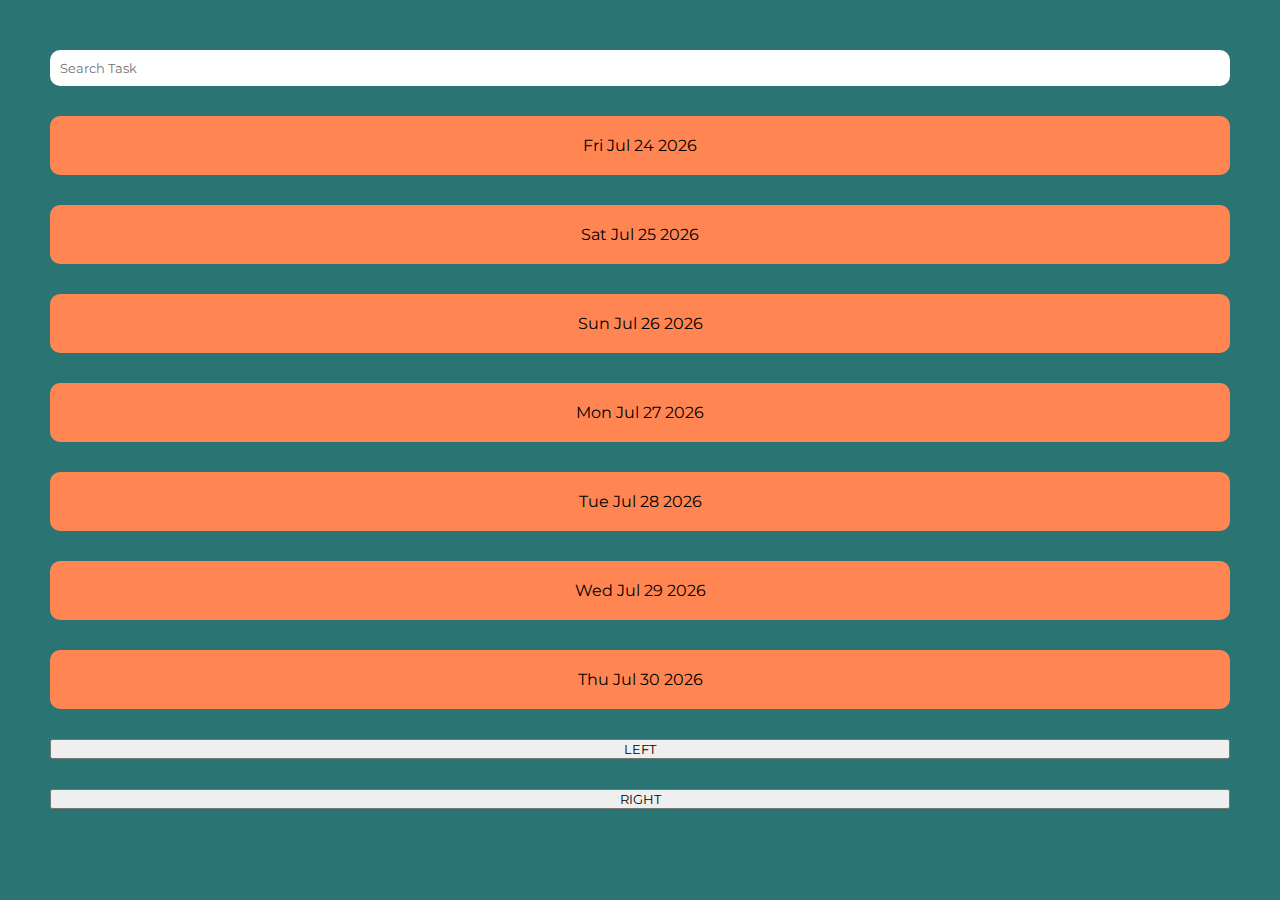
==== index.html @ fad3072a "Tasks Are Added to Task Object" ====
<!DOCTYPE html>
<html lang="en">
<head>
    <meta charset="UTF-8">
    <meta name="viewport" content="width=device-width, initial-scale=1.0">
    <link rel="stylesheet" href="style.css">
    <script src="script.js" defer></script>
    <title>O's Event Calendar</title>
</head>
<body>

    <div class="inputTaskBox" style="display: none;">
        <p id="titleInput">Input Task</p>
        
        <div class="formContainer">
            <div>
                <label for="taskTitle">Task Title</label>
                <input type="text" name="taskTitle" id="taskTitle">
            </div>

            <div>
                <label for="dueDate">Due Date</label>
                <!-- TODO: Set due date to current date+1 -->
                <input type="date" name="dueDate" id="dueDate">
            </div>

            <div>
                <label for="priority">Priority Level</label>
                <select name="priority" id="priority">
                    <option value="1">Critical</option>
                    <option value="2">Urgent</option>
                    <option value="3">High Priority</option>
                </select>
            </div>

            <div>
                <label for="status">Status</label>
                <select name="status" id="status">
                    <option value="pending">Pending</option>
                    <option value="in-progress">In-Progress</option>
                    <option value="completed">Completed</option>
                </select>
            </div>

            <div>
                <label for="taskTitle">Task Description</label>
                <textarea name="taskDescription" id="taskDescription"></textarea>
            </div>


        </div>

        <button id="addTask">Add</button>
        <button id="closeBtn">Close</button>
    </div>

    <div class="container">


        <div class="header">
            <input type="text" name="searchTask" id="searchTask" placeholder="Search Task">  
        </div>

        <div class="calendarArea">
            <!-- Will be filled dynamically with JS -->
        </div>

        <button type="button" id="moveLeft">LEFT</button>
        <button type="button" id="moveRight">RIGHT</button>

    </div>
</body>
</html>
---- style.css ----
@import url('https://fonts.googleapis.com/css2?family=Montserrat:ital,wght@0,100..900;1,100..900&display=swap');

* {
    box-sizing: border-box;
    margin: 0;
    padding: 0;
    font-family: 'Montserrat', sans-serif;
}


:root {
    /* --bg-clr: hsl(53, 77%, 90%) */
    --bg-clr:hsl(180, 47%, 31%);
    --date-clr:	hsl(18, 100%, 66%);
    --date-clr-accordion: hsl(18, 100%, 90%)
}

body {
    background-color: var(--bg-clr);
    height: 100vh;
}

.accordion {
    background-color: var(--date-clr-accordion);
    padding: 10px 20px;
    overflow-y: scroll;
    max-height: 300px;
    border-radius: 10px;
    display: none;
}

.container {
    text-align: center;
    padding: 50px;
    display: flex;
    flex-direction: column;
    gap: 30px
}

.header {
    min-width: 80%;
    position: sticky;
    top:0
}

.addTaskBtn {
    border-radius: 10px;
    border:none;
    padding: 5px;
    font-size: 10px
}

#searchTask {
    border-radius: 10px;
    border:none;
    min-width: 100%;
    padding: 10px 10px
}

#searchTask:focus {
    outline: 2px solid var(--date-clr);
}

.calendarArea {
    display: flex;
    flex-direction: column;
    gap: 30px;
}

.dateContainer {
    background-color: var(--date-clr);
    padding: 20px;
    border-radius: 10px;
}

/* .dateContainer:hover {
    background-color: var(--date-clr-hover);
} */

.inputTaskBox {
    position: fixed;
    top: 50%;
    left: 50%;
    transform: translate(-50%, -50%);
    background: white;
    padding: 30px;
    border-radius: 10px;
    min-width: 300px;
}

#titleInput {
    font-size: 20px;
    font-weight: bold;
    text-align: center;
    margin-bottom: 20px;
}

.inputTaskBox .formContainer {
    display: flex;
    flex-direction: column;
    gap: 15px;
}

.formContainer div {
    display: flex;
    flex-direction: column;
}

.formContainer label {
    font-weight: bold;
}

.formContainer input, .formContainer select, .formContainer textarea {
    padding: 10px;
    border: 1px solid grey;
    border-radius: 6px;
    font-size: 14px;
}

.formContainer input:focus, .formContainer select:focus, .formContainer textarea:focus {
    outline: 2px solid var(--date-clr);
    border-color: var(--date-clr);
}

.formContainer textarea {
    resize: none;
    height: 80px;
}

.inputTaskBox button {
    width: 100%;
    border: none;
    border-radius: 5px;
    padding: 10px;
    font-size: 16px;
    margin-top: 10px;
}

.inputTaskBox button:hover {
    background-color: var(--date-clr);
}
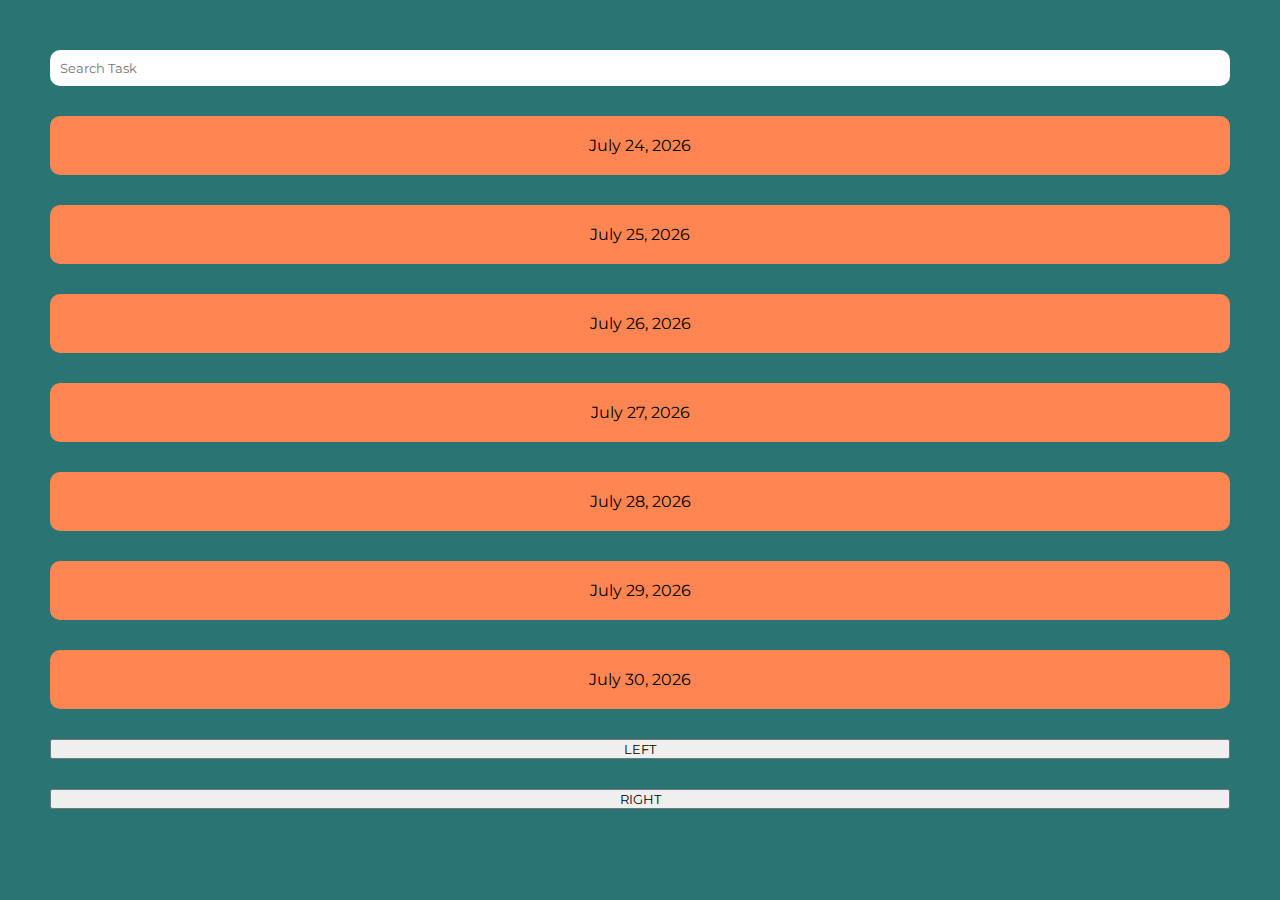
==== commit bfa02114: "Added Priority Bubble Colours +  Other Changes" ====
--- a/index.html
+++ b/index.html
@@ -15,18 +15,18 @@
         <div class="formContainer">
             <div>
                 <label for="taskTitle">Task Title</label>
-                <input type="text" name="taskTitle" id="taskTitle">
+                <input type="text" name="taskTitle" id="taskTitle" required>
             </div>
 
             <div>
                 <label for="dueDate">Due Date</label>
                 <!-- TODO: Set due date to current date+1 -->
-                <input type="date" name="dueDate" id="dueDate">
+                <input type="date" name="dueDate" id="dueDate" required>
             </div>
 
             <div>
                 <label for="priority">Priority Level</label>
-                <select name="priority" id="priority">
+                <select name="priority" id="priority" required>
                     <option value="1">Critical</option>
                     <option value="2">Urgent</option>
                     <option value="3">High Priority</option>
@@ -35,7 +35,7 @@
 
             <div>
                 <label for="status">Status</label>
-                <select name="status" id="status">
+                <select name="status" id="status" required>
                     <option value="pending">Pending</option>
                     <option value="in-progress">In-Progress</option>
                     <option value="completed">Completed</option>
@@ -44,7 +44,7 @@
 
             <div>
                 <label for="taskTitle">Task Description</label>
-                <textarea name="taskDescription" id="taskDescription"></textarea>
+                <textarea name="taskDescription" id="taskDescription" required></textarea>
             </div>
 
 
--- a/style.css
+++ b/style.css
@@ -139,3 +139,46 @@
 .inputTaskBox button:hover {
     background-color: var(--date-clr);
 }
+
+.taskItem {
+    margin-top: 5px;
+    display:flex;
+    justify-content: center;
+    align-items: center;
+    gap: 10px;
+    font-weight: bold;
+    background-color: white;
+    border-radius: 10px;
+    padding: 10px
+}
+
+.priorityBuble {
+    height: 10px;
+    width: 10px;
+    border-radius: 50%;
+    background-color: red;
+}
+
+.addTaskBtn {
+    padding: 10px;
+    border-radius: 10px;
+    font-weight: bold;
+    width: 100%;
+    font-size: 15px;
+    margin-bottom: 15px;
+}
+
+.addTaskBtn:hover {
+    background-color: var(--date-clr);
+}
+
+.accordionToggled {
+    border-top-left-radius: 0;
+    border-top-right-radius: 0;
+
+}
+
+.accordionToggledDate {
+    border-bottom-left-radius: 0;
+    border-bottom-right-radius: 0;
+}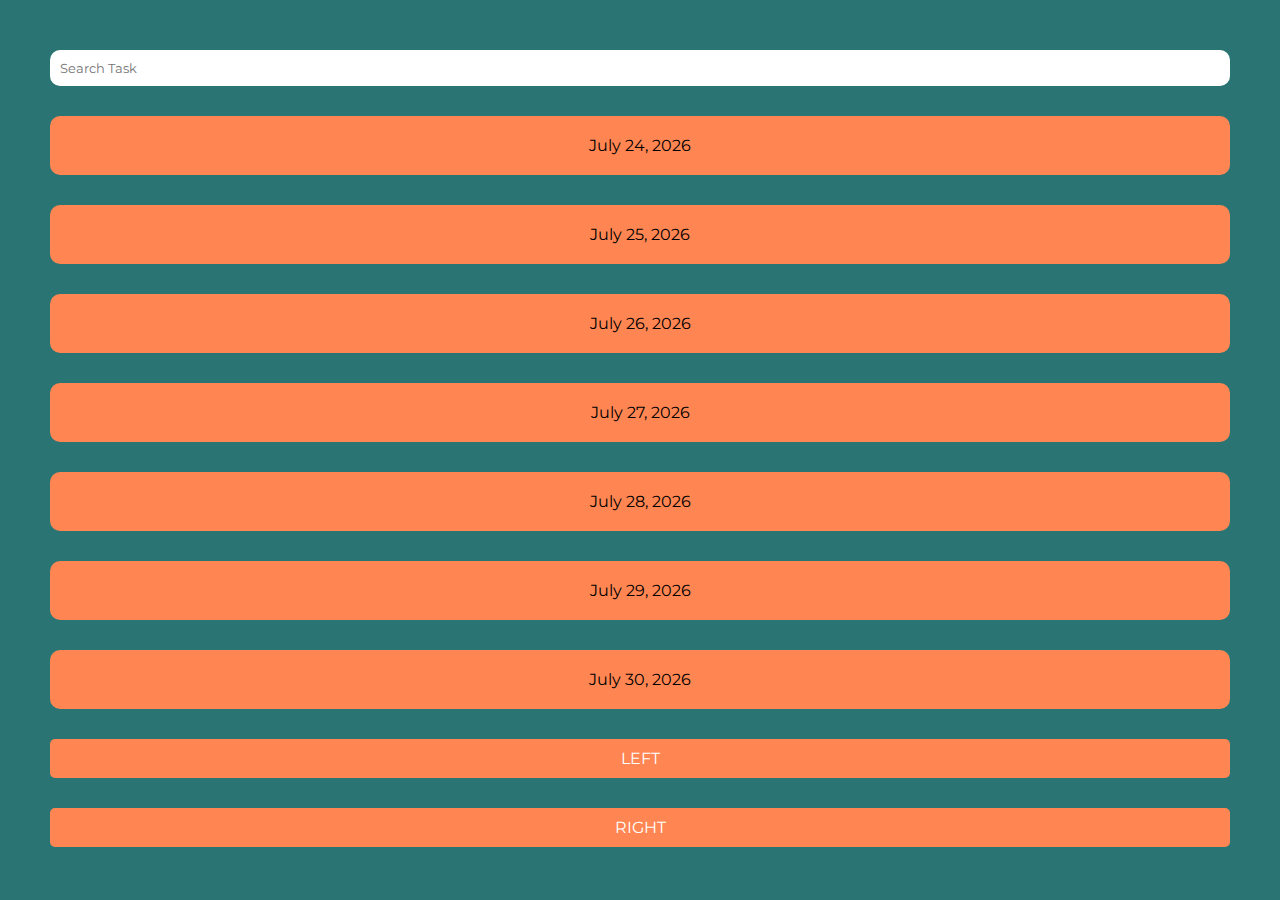
==== commit 654b4d04: "Added Dyanmic Task Details" ====
--- a/index.html
+++ b/index.html
@@ -36,9 +36,9 @@
             <div>
                 <label for="status">Status</label>
                 <select name="status" id="status" required>
-                    <option value="pending">Pending</option>
-                    <option value="in-progress">In-Progress</option>
-                    <option value="completed">Completed</option>
+                    <option value="Pending">Pending</option>
+                    <option value="In-progress">In-Progress</option>
+                    <option value="Completed">Completed</option>
                 </select>
             </div>
 
--- a/style.css
+++ b/style.css
@@ -181,4 +181,58 @@
 .accordionToggledDate {
     border-bottom-left-radius: 0;
     border-bottom-right-radius: 0;
+}
+
+
+/* TASK DETAILS SCREEN */
+
+.containerTask {
+    display: flex;
+    align-items: center;
+    justify-content: center;
+    height: 100vh
+
+}
+
+.taskDetailsContainer {
+    width: 90%;
+    max-width: 500px;
+    background: white;
+    padding: 20px;
+    border-radius: 10px;
+    text-align: left;
+}
+
+.taskDetails h1 {
+    font-size: 24px;
+    color: #333;
+}
+
+.taskDetails p {
+    font-size: 18px;
+    color: #555;
+    margin: 10px 0;
+}
+
+.taskDetails strong {
+    color: #333;
+}
+
+button {
+    width: 100%;
+    padding: 10px;
+    background-color:var(--date-clr);
+    color: white;
+    border: none;
+    border-radius: 5px;
+    font-size: 16px;
+}
+
+.navButtons {
+    display: flex;
+    gap: 10px
+}
+
+.taskDetailsContainer button {
+    margin-top: 10px
 }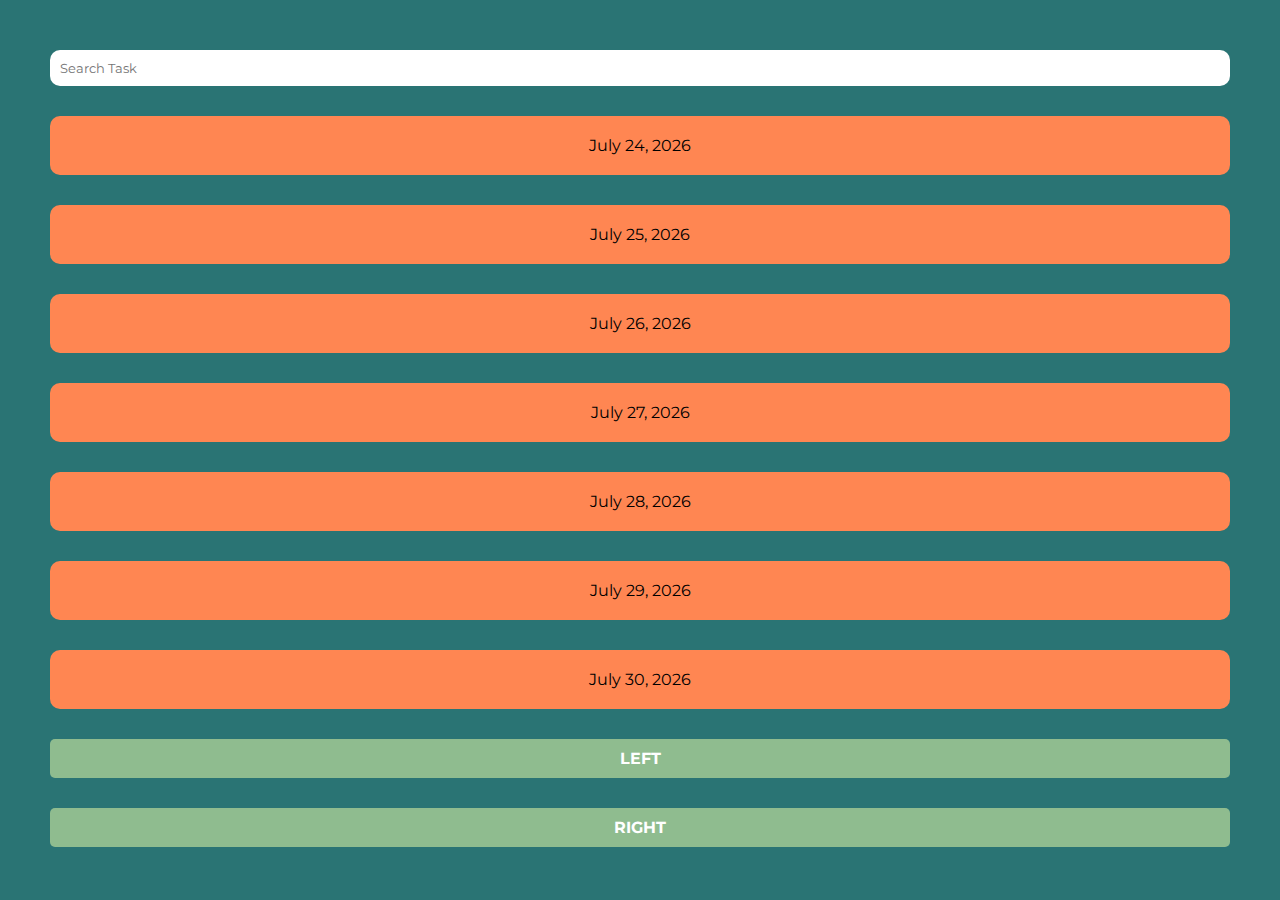
==== commit d26cb3d8: "Added Search" ====
--- a/index.html
+++ b/index.html
@@ -58,7 +58,11 @@
 
 
         <div class="header">
-            <input type="text" name="searchTask" id="searchTask" placeholder="Search Task">  
+            <input type="text" name="searchTask" id="searchTask" placeholder="Search Task" autocomplete="off">  
+        </div>
+
+        <div class="search taskItem">
+            
         </div>
 
         <div class="calendarArea">
--- a/style.css
+++ b/style.css
@@ -205,34 +205,40 @@
 
 .taskDetails h1 {
     font-size: 24px;
-    color: #333;
 }
 
 .taskDetails p {
     font-size: 18px;
-    color: #555;
     margin: 10px 0;
-}
-
-.taskDetails strong {
-    color: #333;
 }
 
 button {
     width: 100%;
     padding: 10px;
-    background-color:var(--date-clr);
+    background-color:darkseagreen;
     color: white;
     border: none;
     border-radius: 5px;
     font-size: 16px;
+    font-weight: bold;
 }
 
 .navButtons {
     display: flex;
-    gap: 10px
+    gap: 10px;
 }
 
 .taskDetailsContainer button {
-    margin-top: 10px
-}+    margin-top: 10px;
+}
+
+ 
+.search {
+    background-color: var(--date-clr-accordion);
+    padding: 10px 20px;
+    max-height: 300px;
+    border-radius: 10px;
+    display: none;
+    margin-top: -25px;
+    overflow-y: scroll;
+}
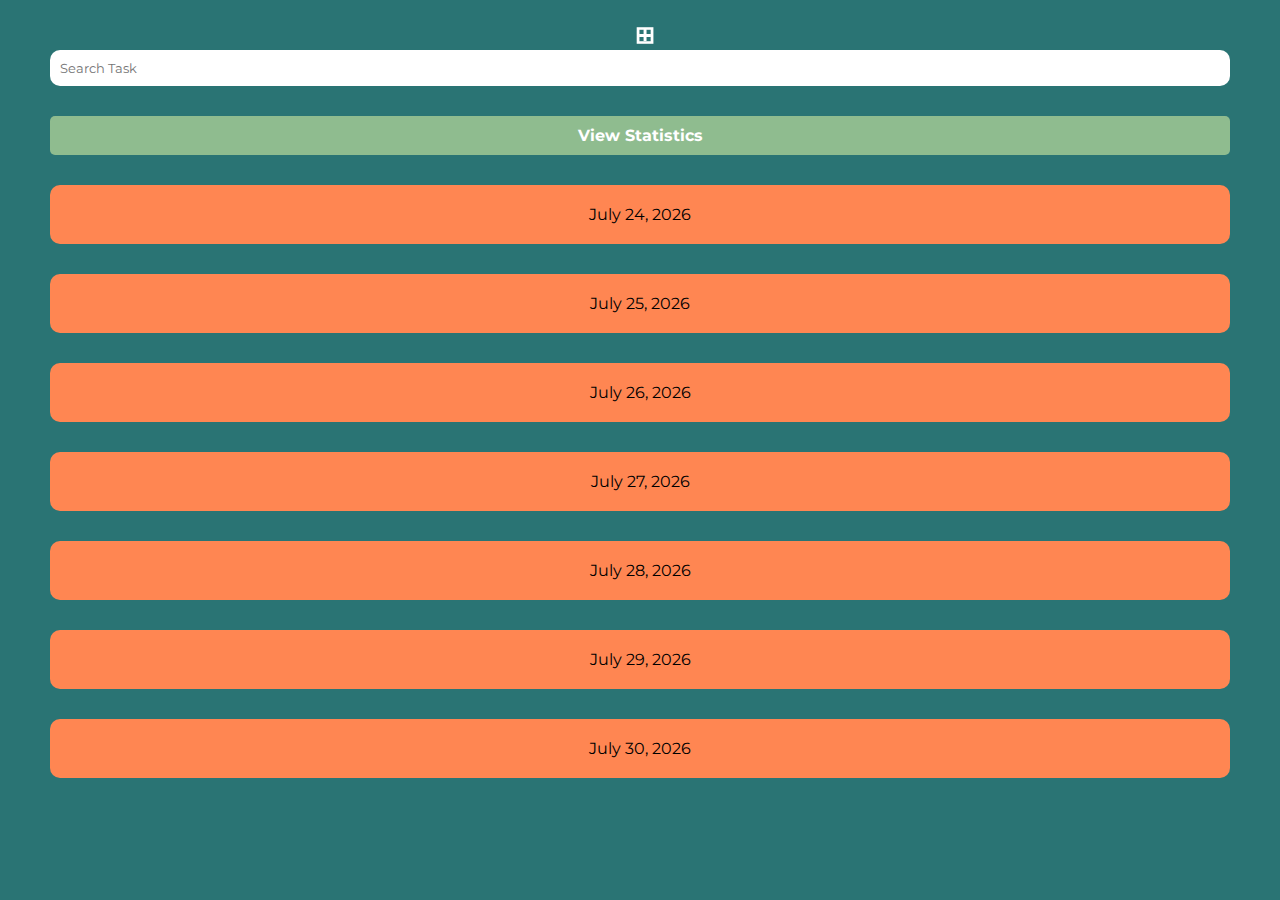
==== commit 8e4060b8: "Implemented Fuzzy Search and Search Filters" ====
--- a/index.html
+++ b/index.html
@@ -1,77 +1,104 @@
 <!DOCTYPE html>
 <html lang="en">
-<head>
-    <meta charset="UTF-8">
-    <meta name="viewport" content="width=device-width, initial-scale=1.0">
-    <link rel="stylesheet" href="style.css">
+  <head>
+    <meta charset="UTF-8" />
+    <meta name="viewport" content="width=device-width, initial-scale=1.0" />
+    <link rel="stylesheet" href="style.css" />
     <script src="script.js" defer></script>
     <title>O's Event Calendar</title>
-</head>
-<body>
+  </head>
+  <body>
+    <div id="validationModal" class="modal">
+      <div class="modal-content">
+        <p>Please fill in Task Title, Start Date, and Due Date fields</p>
+        <button class="modal-button" onclick="closeModal()">OK</button>
+      </div>
+    </div>
+    <div class="inputTaskBox" style="display: none">
+      <p id="titleInput">Input Task</p>
 
-    <div class="inputTaskBox" style="display: none;">
-        <p id="titleInput">Input Task</p>
-        
-        <div class="formContainer">
-            <div>
-                <label for="taskTitle">Task Title</label>
-                <input type="text" name="taskTitle" id="taskTitle" required>
-            </div>
-
-            <div>
-                <label for="dueDate">Due Date</label>
-                <!-- TODO: Set due date to current date+1 -->
-                <input type="date" name="dueDate" id="dueDate" required>
-            </div>
-
-            <div>
-                <label for="priority">Priority Level</label>
-                <select name="priority" id="priority" required>
-                    <option value="1">Critical</option>
-                    <option value="2">Urgent</option>
-                    <option value="3">High Priority</option>
-                </select>
-            </div>
-
-            <div>
-                <label for="status">Status</label>
-                <select name="status" id="status" required>
-                    <option value="Pending">Pending</option>
-                    <option value="In-progress">In-Progress</option>
-                    <option value="Completed">Completed</option>
-                </select>
-            </div>
-
-            <div>
-                <label for="taskTitle">Task Description</label>
-                <textarea name="taskDescription" id="taskDescription" required></textarea>
-            </div>
-
-
+      <div class="formContainer">
+        <div>
+          <label for="taskTitle">Task Title</label>
+          <input type="text" name="taskTitle" id="taskTitle" required />
         </div>
 
-        <button id="addTask">Add</button>
-        <button id="closeBtn">Close</button>
+        <div>
+          <label for="startDate">Start Date</label>
+          <input type="date" name="startDate" id="startDate" required />
+        </div>
+
+        <div>
+          <label for="dueDate">Due Date</label>
+          <!-- TODO: Set due date to current date+1 -->
+          <input type="date" name="dueDate" id="dueDate" required />
+        </div>
+
+        <div>
+          <label for="priority">Priority Level</label>
+          <select name="priority" id="priority" required>
+            <option value="1">Critical</option>
+            <option value="2">Urgent</option>
+            <option value="3">High Priority</option>
+            <option value="4">Medium Priority</option>
+            <option value="5">Low Priority</option>
+          </select>
+        </div>
+
+        <div>
+          <label for="status">Status</label>
+          <select name="status" id="status" required>
+            <option value="Pending">Pending</option>
+            <option value="In-progress">In-Progress</option>
+            <option value="Completed">Completed</option>
+          </select>
+        </div>
+
+        <div>
+          <label for="category">Category</label>
+          <select name="category" id="category" required>
+            <option value="New Landscaping">New Landscaping</option>
+            <option value="Site Clearing">Site Clearing</option>
+            <option value="Plant Maintenance">Plant Maintenance</option>
+            <option value="Grass Maintenance">Grass Maintenance</option>
+            <option value="General Maintenance">General Maintenance</option>
+          </select>
+        </div>
+
+        <div>
+          <label for="taskTitle">Task Description</label>
+          <textarea
+            name="taskDescription"
+            id="taskDescription"
+            required
+          ></textarea>
+        </div>
+      </div>
+
+      <!-- Source: MDN -->
+      <input type="file" name="fileUpload" id="fileUpload" accept="image/*,application/pdf,video/*,audio/*">
+
+      <button id="addTask">Add</button>
+      <button id="closeBtn">Close</button>
     </div>
 
     <div class="container">
+      <div class="header">
+        <button class="globalAddTaskBtn">⊞</button>
+        <input
+          type="text"
+          name="searchTask"
+          id="searchTask"
+          placeholder="Search Task"
+          autocomplete="off"
+        />
+      </div>
 
+      <div class="search taskItem"></div>
 
-        <div class="header">
-            <input type="text" name="searchTask" id="searchTask" placeholder="Search Task" autocomplete="off">  
-        </div>
-
-        <div class="search taskItem">
-            
-        </div>
-
-        <div class="calendarArea">
-            <!-- Will be filled dynamically with JS -->
-        </div>
-
-        <button type="button" id="moveLeft">LEFT</button>
-        <button type="button" id="moveRight">RIGHT</button>
-
+      <div class="calendarArea">
+        <!-- Will be filled dynamically with JS -->
+      </div>
     </div>
-</body>
-</html>+  </body>
+</html>
--- a/style.css
+++ b/style.css
@@ -23,9 +23,10 @@
 .accordion {
     background-color: var(--date-clr-accordion);
     padding: 10px 20px;
-    overflow-y: scroll;
+    overflow-y: auto;
     max-height: 300px;
     border-radius: 10px;
+    margin-top: -10px;
     display: none;
 }
 
@@ -74,7 +75,7 @@
 }
 
 /* .dateContainer:hover {
-    background-color: var(--date-clr-hover);
+    background-color: var (--date-clr-hover);
 } */
 
 .inputTaskBox {
@@ -235,10 +236,195 @@
  
 .search {
     background-color: var(--date-clr-accordion);
-    padding: 10px 20px;
+    padding: 0;
     max-height: 300px;
     border-radius: 10px;
     display: none;
     margin-top: -25px;
     overflow-y: scroll;
-}
+    overflow: hidden;
+}
+
+.search .taskItem {
+    margin: 10px;
+    cursor: pointer;
+}
+
+.search .taskItem:hover {
+    background-color: var(--date-clr-accordion);
+}
+
+#fileUpload {
+    width: 100%;
+    padding: 10px;
+    background-color:darkseagreen;
+    color: white;
+    border: none;
+    border-radius: 5px;
+    font-size: 16px;
+    font-weight: bold;
+    margin-top: 10px
+}
+
+.closeSearch {
+    font-size: 18px;
+    cursor: pointer;
+    color: #E63946;
+    display: inline-block;
+    padding: 2px 10px;
+}
+
+.overdueDay {
+    background-color: #FF6B6B !important;
+    color: white;
+    font-weight: bold;
+}
+
+.statsContainer {
+    max-width: 800px;
+    margin: 32px auto;
+    padding: 20px;
+    text-align: center;
+}
+
+.statsCards {
+    display: flex;
+    justify-content: center;
+    gap: 32px;
+    margin: 32px 0;
+}
+
+.statCard {
+    background: var(--date-clr);
+    padding: 24px;
+    border-radius: 10px;
+}
+
+.statCard h3 {
+    margin-bottom: 16px;
+}
+
+.statCard p {
+    font-size: 32px;
+    font-weight: bold;
+}
+
+.chartContainer {
+    background: white;
+    padding: 20px;
+    border-radius: 10px;
+    margin: 32px 0;
+}
+
+.taskList {
+    min-height: 10px;
+    margin-top: 10px;
+    display: flex;
+    flex-direction: column;
+    gap: 8px;
+}
+
+.categoryLabel {
+    padding: 4px 8px;
+    border-radius: 4px;
+    font-size: 12px;
+    margin-left: 8px;
+    color: white;
+    font-weight: normal;
+}
+
+.New-Landscaping {
+    background-color: #4CAF50;
+}
+
+.Site-Clearing {
+    background-color: #FF9800;
+}
+
+.Plant-Maintenance {
+    background-color: #2196F3;
+}
+
+.Grass-Maintenance {
+    background-color: #9C27B0;
+}
+
+.General-Maintenance {
+    background-color: #795548;
+}
+
+.modal {
+    display: none;
+    position: fixed;
+    top: 0;
+    left: 0;
+    width: 100%;
+    height: 100%;
+    background-color: rgba(0, 0, 0, 0.5);
+    z-index: 2;
+}
+
+.modal-content {
+    background-color: #fefefe;
+    margin: 15% auto;
+    padding: 20px;
+    border: 1px solid #888;
+    width: 80%;
+    max-width: 400px;
+    border-radius: 5px;
+    text-align: center;
+}
+
+.modal-button {
+    background-color: var(--bg-clr);
+    color: white;
+    padding: 10px 20px;
+    border: none;
+    border-radius: 5px;
+    margin-top: 15px;
+}
+
+.globalAddTaskBtn {
+    font-size: 24px;
+    background: none;
+    border: none;
+    padding: 5px;
+    position: fixed;
+    left: 5px;
+    top: 15px;
+    z-index: 2;
+}
+
+.globalAddTaskBtn:hover {
+    color: var(--date-clr);
+}
+
+.filterControls {
+    display: flex;
+    gap: 10px;
+    margin-bottom: 10px;
+    padding: 10px;
+    background: white;
+    border-radius: 5px;
+    position: sticky;
+    top: 0;
+    align-items: center;
+}
+
+.filterControls select {
+    flex: 1;
+    padding: 5px;
+    border: 1px solid var(--date-clr);
+    border-radius: 5px;
+    background: white;
+}
+
+.searchHeader {
+    background: white;
+    padding: 5px;
+    border-bottom: 1px solid #ddd;
+    position: sticky;
+    top: 0;
+    text-align: right;
+}
+
